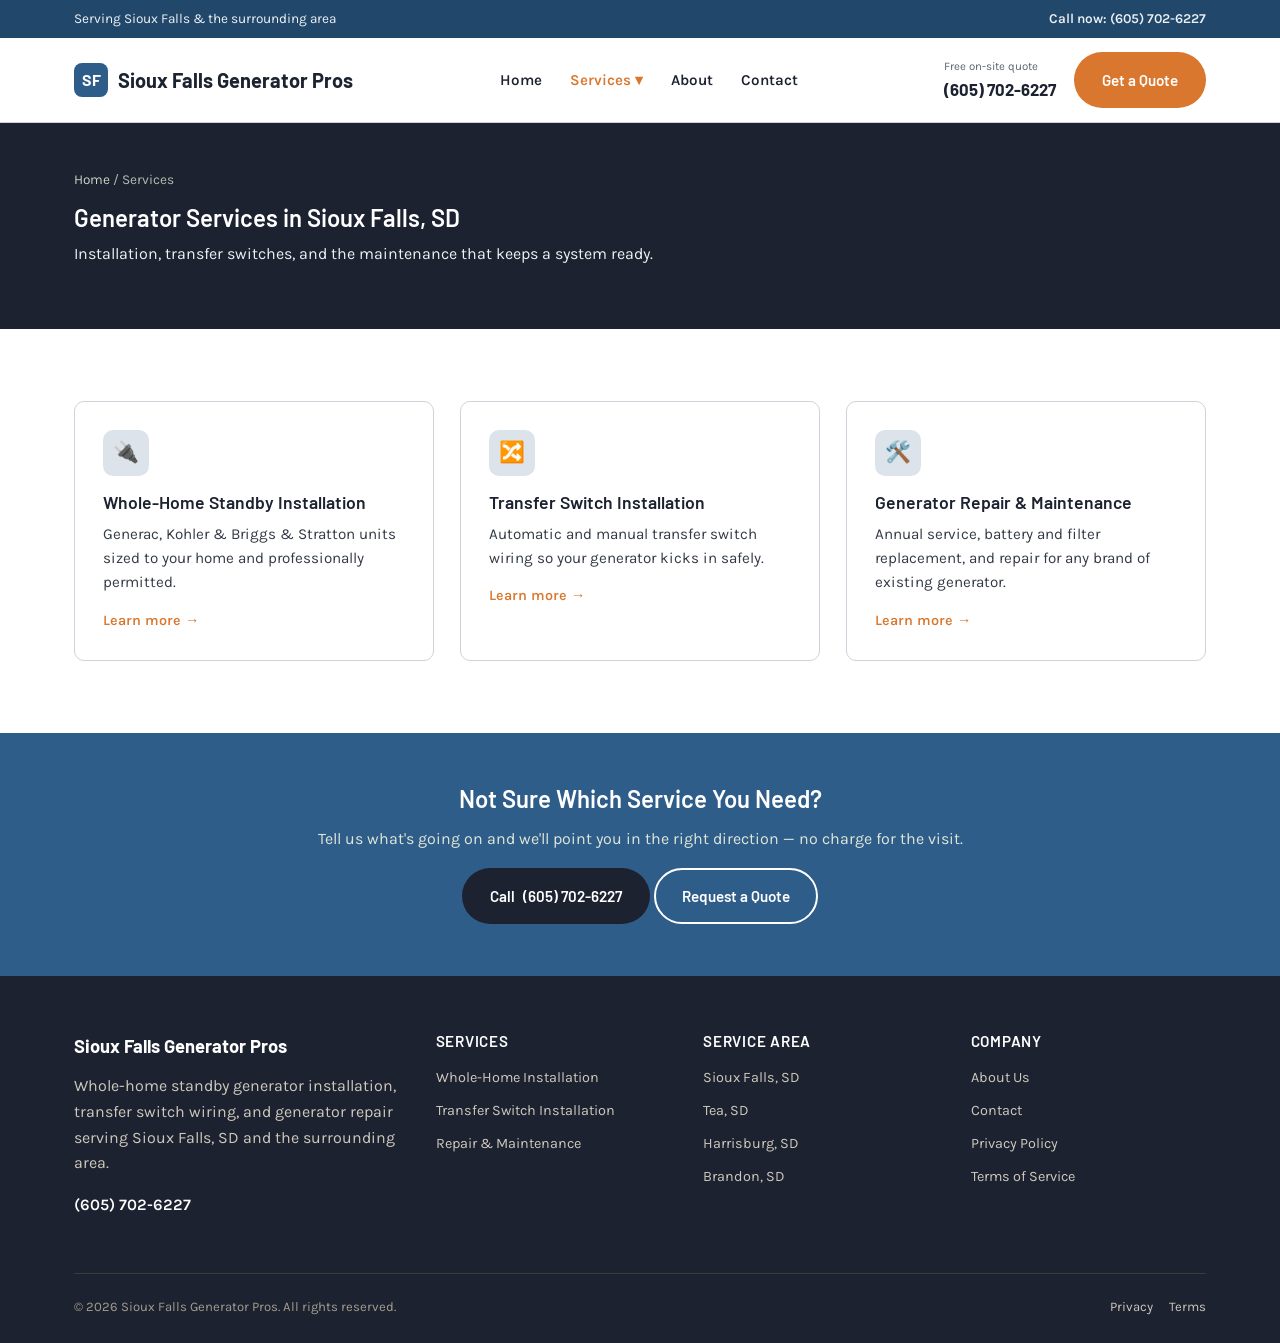
==== services/index.html @ bee2dbf3 "Initial commit" ====
<!DOCTYPE html>
<html lang="en">
<head>
<meta charset="UTF-8">
<meta name="viewport" content="width=device-width, initial-scale=1.0">
<title>Generator Services in Sioux Falls, SD</title>
<meta name="description" content="Whole-home standby generator installation, transfer switch wiring, and generator repair & maintenance in Sioux Falls, SD. Free written estimates.">
<link rel="canonical" href="https://siouxfallsgenerator.com/services/">

<meta property="og:type" content="website">
<meta property="og:site_name" content="Sioux Falls Generator Pros">
<meta property="og:title" content="Generator Services in Sioux Falls, SD">
<meta property="og:description" content="Whole-home standby generator installation, transfer switch wiring, and generator repair & maintenance in Sioux Falls, SD.">
<meta property="og:url" content="https://siouxfallsgenerator.com/services/">
<meta property="og:image" content="https://images.unsplash.com/photo-1741835063505-f76fdcb4d510?auto=format&fit=crop&w=1200&h=630&q=80">
<meta name="twitter:card" content="summary_large_image">
<meta name="twitter:title" content="Generator Services in Sioux Falls, SD">
<meta name="twitter:description" content="Whole-home standby generator installation, transfer switch wiring, and repair in Sioux Falls, SD.">

<script type="application/ld+json">
{
  "@context": "https://schema.org",
  "@type": "BreadcrumbList",
  "itemListElement": [
    { "@type": "ListItem", "position": 1, "name": "Home", "item": "https://siouxfallsgenerator.com/" },
    { "@type": "ListItem", "position": 2, "name": "Services" }
  ]
}
</script>

<link rel="preconnect" href="https://fonts.googleapis.com">
<link rel="preconnect" href="https://fonts.gstatic.com" crossorigin>
<link href="https://fonts.googleapis.com/css2?family=Karla:wght@400;500;600&family=Barlow:wght@600;700&display=swap" rel="stylesheet">
<link rel="stylesheet" href="../css/style.css">

<!-- Google Analytics 4 -->
<script async src="https://www.googletagmanager.com/gtag/js?id=G-G212NXBPZN"></script>
<script>
  window.dataLayer = window.dataLayer || [];
  function gtag(){dataLayer.push(arguments);}
  gtag('js', new Date());
  gtag('config', 'G-G212NXBPZN');
</script>

<!-- TODO: CallRail dynamic number insertion — paste your swap.js src here
<script id="callrail-swap" src="//cdn.callrail.com/companies/XXXXXXXXX/XXXXXXXXXXXXXXXX/12/swap.js" async></script>
-->

<script defer src="../js/config.js"></script>
<script defer src="../js/main.js"></script>
</head>
<body>

<div class="sfgp-topbar">
  <div class="sfgp-wrap">
    <span>Serving Sioux Falls & the surrounding area</span>
    <a class="js-phone-link" href="tel:+16057026227">Call now: <span class="js-phone-number">(605) 702-6227</span></a>
  </div>
</div>

<header class="sfgp-header">
  <div class="sfgp-wrap">
    <a href="../index.html" class="sfgp-logo">
      <span class="sfgp-logo-mark">SF</span>
      <span class="js-business-name">Sioux Falls Generator Pros</span>
    </a>
    <nav class="sfgp-nav js-site-nav">
      <a class="sfgp-nav-link" href="../index.html">Home</a>
      <div class="sfgp-has-dropdown js-has-dropdown">
        <a class="sfgp-nav-link" href="index.html" aria-current="page">Services ▾</a>
        <div class="sfgp-dropdown">
          <a href="whole-home-generator-installation.html">Whole-Home Standby Installation</a>
          <a href="transfer-switch-installation.html">Transfer Switch Installation</a>
          <a href="generator-repair-maintenance.html">Generator Repair & Maintenance</a>
        </div>
      </div>
      <a class="sfgp-nav-link" href="../about.html">About</a>
      <a class="sfgp-nav-link" href="../contact.html">Contact</a>
    </nav>
    <div class="sfgp-header-cta">
      <div class="sfgp-header-phone">
        <small>Free on-site quote</small>
        <a class="js-phone-link" href="tel:+16057026227"><span class="js-phone-number">(605) 702-6227</span></a>
      </div>
      <a href="../contact.html" class="sfgp-btn sfgp-btn-primary">Get a Quote</a>
      <button class="sfgp-nav-toggle js-nav-toggle" aria-label="Open menu" aria-expanded="false">☰</button>
    </div>
  </div>
</header>

<main>
  <section class="sfgp-page-header">
    <div class="sfgp-wrap">
      <p class="sfgp-breadcrumb"><a href="../index.html">Home</a> / Services</p>
      <h1>Generator Services in Sioux Falls, SD</h1>
      <p>Installation, transfer switches, and the maintenance that keeps a system ready.</p>
    </div>
  </section>

  <section class="sfgp-section">
    <div class="sfgp-wrap">
      <div class="sfgp-grid">
        <div class="sfgp-card">
          <div class="sfgp-card-icon">🔌</div>
          <h3>Whole-Home Standby Installation</h3>
          <p>Generac, Kohler & Briggs &amp; Stratton units sized to your home and professionally permitted.</p>
          <a class="sfgp-card-link" href="whole-home-generator-installation.html">Learn more →</a>
        </div>
        <div class="sfgp-card">
          <div class="sfgp-card-icon">🔀</div>
          <h3>Transfer Switch Installation</h3>
          <p>Automatic and manual transfer switch wiring so your generator kicks in safely.</p>
          <a class="sfgp-card-link" href="transfer-switch-installation.html">Learn more →</a>
        </div>
        <div class="sfgp-card">
          <div class="sfgp-card-icon">🛠️</div>
          <h3>Generator Repair & Maintenance</h3>
          <p>Annual service, battery and filter replacement, and repair for any brand of existing generator.</p>
          <a class="sfgp-card-link" href="generator-repair-maintenance.html">Learn more →</a>
        </div>
      </div>
    </div>
  </section>

  <section class="sfgp-cta-band">
    <div class="sfgp-wrap">
      <h2>Not Sure Which Service You Need?</h2>
      <p>Tell us what's going on and we'll point you in the right direction — no charge for the visit.</p>
      <a href="tel:+16057026227" class="sfgp-btn sfgp-btn-dark js-phone-link">Call <span class="js-phone-number">(605) 702-6227</span></a>
      <a href="../contact.html" class="sfgp-btn sfgp-btn-outline" style="border-color:#fff;color:#fff;">Request a Quote</a>
    </div>
  </section>
</main>

<footer class="sfgp-footer">
  <div class="sfgp-wrap">
    <div class="sfgp-footer-grid">
      <div>
        <div class="sfgp-footer-logo">Sioux Falls Generator Pros</div>
        <p>Whole-home standby generator installation, transfer switch wiring, and generator repair serving Sioux Falls, SD and the surrounding area.</p>
        <p class="js-phone-number" style="color:#fff;font-weight:600;">(605) 702-6227</p>
      </div>
      <div>
        <h4>Services</h4>
        <a href="whole-home-generator-installation.html">Whole-Home Installation</a>
        <a href="transfer-switch-installation.html">Transfer Switch Installation</a>
        <a href="generator-repair-maintenance.html">Repair & Maintenance</a>
      </div>
      <div>
        <h4>Service Area</h4>
        <a href="../index.html#service-area">Sioux Falls, SD</a>
        <a href="../index.html#service-area">Tea, SD</a>
        <a href="../index.html#service-area">Harrisburg, SD</a>
        <a href="../index.html#service-area">Brandon, SD</a>
      </div>
      <div>
        <h4>Company</h4>
        <a href="../about.html">About Us</a>
        <a href="../contact.html">Contact</a>
        <a href="../privacy-policy.html">Privacy Policy</a>
        <a href="../terms.html">Terms of Service</a>
      </div>
    </div>
    <div class="sfgp-footer-bottom">
      <span>© <span class="js-year">2026</span> Sioux Falls Generator Pros. All rights reserved.</span>
      <span><a href="../privacy-policy.html">Privacy</a><a href="../terms.html">Terms</a></span>
    </div>
  </div>
</footer>

<div class="sfgp-mobile-callbar">
  <a href="tel:+16057026227" class="js-phone-link">Call Now — Free Quote: <span class="js-phone-number">(605) 702-6227</span></a>
</div>

</body>
</html>
---- css/style.css ----
/* =========================================================
   Sioux Falls Generator Pros — stylesheet
   Naming convention: sfgp-<component>[-<modifier>]
   ========================================================= */

:root {
  --sfgp-charcoal: #1c2230;
  --sfgp-stone: #5b6472;
  --sfgp-stone-dark: #333a46;
  --sfgp-sand: #eef1f5;
  --sfgp-sand-deep: #dde3ea;
  --sfgp-moss: #2f5d8a;
  --sfgp-moss-dark: #21486b;
  --sfgp-clay: #d9772e;
  --sfgp-clay-dark: #b85f1e;
  --sfgp-white: #ffffff;
  --sfgp-line: #ccd3db;

  --sfgp-font-head: "Barlow", "Segoe UI", sans-serif;
  --sfgp-font-body: "Karla", "Segoe UI", sans-serif;

  --sfgp-radius: 10px;
  --sfgp-shadow: 0 12px 30px -14px rgba(28, 34, 48, 0.35);
  --sfgp-max: 1180px;
}

* { box-sizing: border-box; }
html { scroll-behavior: smooth; }
body {
  margin: 0;
  font-family: var(--sfgp-font-body);
  color: var(--sfgp-charcoal);
  background: var(--sfgp-white);
  line-height: 1.6;
  -webkit-font-smoothing: antialiased;
}
img { max-width: 100%; display: block; }
a { color: inherit; text-decoration: none; }
h1, h2, h3, h4 {
  font-family: var(--sfgp-font-head);
  font-weight: 600;
  line-height: 1.2;
  margin: 0 0 0.5em;
  color: var(--sfgp-charcoal);
}
p { margin: 0 0 1em; }
ul { margin: 0; padding: 0; list-style: none; }

.sfgp-wrap {
  max-width: var(--sfgp-max);
  margin: 0 auto;
  padding: 0 24px;
}

.sfgp-eyebrow {
  display: inline-block;
  font-family: var(--sfgp-font-head);
  font-size: 0.78rem;
  font-weight: 600;
  letter-spacing: 0.08em;
  text-transform: uppercase;
  color: var(--sfgp-clay);
  margin-bottom: 0.6em;
}

/* ---------- Buttons ---------- */
.sfgp-btn {
  display: inline-flex;
  align-items: center;
  justify-content: center;
  gap: 8px;
  padding: 14px 26px;
  border-radius: 999px;
  font-family: var(--sfgp-font-head);
  font-weight: 600;
  font-size: 0.95rem;
  border: 2px solid transparent;
  cursor: pointer;
  transition: transform 0.15s ease, background 0.15s ease, color 0.15s ease;
}
.sfgp-btn:hover { transform: translateY(-1px); }
.sfgp-btn-primary {
  background: var(--sfgp-clay);
  color: var(--sfgp-white);
}
.sfgp-btn-primary:hover { background: var(--sfgp-clay-dark); }
.sfgp-btn-dark {
  background: var(--sfgp-charcoal);
  color: var(--sfgp-white);
}
.sfgp-btn-dark:hover { background: #111; }
.sfgp-btn-outline {
  background: transparent;
  border-color: var(--sfgp-charcoal);
  color: var(--sfgp-charcoal);
}
.sfgp-btn-outline:hover { background: var(--sfgp-charcoal); color: var(--sfgp-white); }
.sfgp-btn-block { width: 100%; }

/* ---------- Top utility bar ---------- */
.sfgp-topbar {
  background: var(--sfgp-moss-dark);
  color: var(--sfgp-sand);
  font-size: 0.85rem;
}
.sfgp-topbar .sfgp-wrap {
  display: flex;
  justify-content: space-between;
  align-items: center;
  padding-top: 8px;
  padding-bottom: 8px;
  gap: 12px;
  flex-wrap: wrap;
}
.sfgp-topbar a { font-weight: 600; }
.sfgp-topbar a:hover { color: var(--sfgp-white); }

/* ---------- Header / nav ---------- */
.sfgp-header {
  background: var(--sfgp-white);
  border-bottom: 1px solid var(--sfgp-line);
  position: sticky;
  top: 0;
  z-index: 50;
}
.sfgp-header .sfgp-wrap {
  display: flex;
  align-items: center;
  justify-content: space-between;
  padding-top: 14px;
  padding-bottom: 14px;
  gap: 16px;
}
.sfgp-logo {
  font-family: var(--sfgp-font-head);
  font-weight: 700;
  font-size: 1.25rem;
  color: var(--sfgp-charcoal);
  display: flex;
  align-items: center;
  gap: 10px;
  white-space: nowrap;
}
.sfgp-logo-mark {
  width: 34px;
  height: 34px;
  border-radius: 8px;
  background: var(--sfgp-moss);
  color: var(--sfgp-white);
  display: flex;
  align-items: center;
  justify-content: center;
  font-size: 1rem;
  flex: none;
}

.sfgp-nav {
  display: flex;
  align-items: center;
  gap: 28px;
}
.sfgp-nav-link {
  font-weight: 600;
  font-size: 0.95rem;
  padding: 8px 0;
}
.sfgp-nav-link:hover { color: var(--sfgp-clay); }
.sfgp-nav-link[aria-current="page"] { color: var(--sfgp-clay); }

.sfgp-has-dropdown { position: relative; }
.sfgp-dropdown {
  position: absolute;
  top: 100%;
  left: 0;
  background: var(--sfgp-white);
  border: 1px solid var(--sfgp-line);
  border-radius: var(--sfgp-radius);
  box-shadow: var(--sfgp-shadow);
  min-width: 260px;
  padding: 8px;
  display: none;
  z-index: 60;
}
.sfgp-has-dropdown:hover .sfgp-dropdown,
.sfgp-has-dropdown.is-open .sfgp-dropdown {
  display: block;
}
.sfgp-dropdown a {
  display: block;
  padding: 10px 12px;
  border-radius: 6px;
  font-size: 0.92rem;
  font-weight: 500;
}
.sfgp-dropdown a:hover { background: var(--sfgp-sand); color: var(--sfgp-clay-dark); }

.sfgp-header-cta {
  display: flex;
  align-items: center;
  gap: 18px;
}
.sfgp-header-phone {
  font-family: var(--sfgp-font-head);
  font-weight: 700;
  font-size: 1.05rem;
  color: var(--sfgp-charcoal);
  white-space: nowrap;
}
.sfgp-header-phone small {
  display: block;
  font-family: var(--sfgp-font-body);
  font-weight: 400;
  font-size: 0.72rem;
  color: var(--sfgp-stone);
}

.sfgp-nav-toggle {
  display: none;
  background: none;
  border: 1px solid var(--sfgp-line);
  border-radius: 8px;
  padding: 8px 10px;
  font-size: 1.2rem;
  cursor: pointer;
}

/* ---------- Hero ---------- */
.sfgp-hero {
  background: linear-gradient(180deg, var(--sfgp-sand) 0%, var(--sfgp-white) 100%);
  padding: 56px 0 64px;
}
.sfgp-hero .sfgp-wrap {
  display: grid;
  grid-template-columns: 1.1fr 0.9fr;
  gap: 48px;
  align-items: start;
}
.sfgp-hero h1 { font-size: clamp(2rem, 3.4vw, 2.75rem); }
.sfgp-hero-lede { font-size: 1.1rem; color: var(--sfgp-stone-dark); max-width: 54ch; }
.sfgp-hero-badges {
  display: flex;
  gap: 14px;
  flex-wrap: wrap;
  margin: 22px 0;
}
.sfgp-badge {
  font-size: 0.85rem;
  font-weight: 600;
  background: var(--sfgp-white);
  border: 1px solid var(--sfgp-line);
  padding: 8px 14px;
  border-radius: 999px;
}
.sfgp-hero-actions { display: flex; gap: 14px; flex-wrap: wrap; margin-top: 8px; }
.sfgp-hero-image {
  border-radius: var(--sfgp-radius);
  overflow: hidden;
  box-shadow: var(--sfgp-shadow);
}
.sfgp-hero-image img { width: 100%; height: 100%; object-fit: cover; min-height: 320px; }

/* ---------- Quote form card ---------- */
.sfgp-quote-card {
  background: var(--sfgp-white);
  border: 1px solid var(--sfgp-line);
  border-radius: var(--sfgp-radius);
  box-shadow: var(--sfgp-shadow);
  padding: 26px;
}
.sfgp-quote-card h3 { font-size: 1.15rem; margin-bottom: 4px; }
.sfgp-quote-card .sfgp-form-sub { color: var(--sfgp-stone); font-size: 0.9rem; margin-bottom: 18px; }
.sfgp-field { margin-bottom: 14px; }
.sfgp-field label {
  display: block;
  font-size: 0.82rem;
  font-weight: 600;
  margin-bottom: 6px;
  color: var(--sfgp-stone-dark);
}
.sfgp-field input,
.sfgp-field select,
.sfgp-field textarea {
  width: 100%;
  padding: 12px 14px;
  border: 1px solid var(--sfgp-line);
  border-radius: 8px;
  font-family: var(--sfgp-font-body);
  font-size: 0.95rem;
  background: var(--sfgp-sand);
}
.sfgp-field textarea { min-height: 90px; resize: vertical; }
.sfgp-field input:focus,
.sfgp-field select:focus,
.sfgp-field textarea:focus {
  outline: 2px solid var(--sfgp-moss);
  outline-offset: 1px;
  background: var(--sfgp-white);
}
.sfgp-honeypot { position: absolute; left: -9999px; opacity: 0; height: 0; }
.sfgp-form-fine { font-size: 0.78rem; color: var(--sfgp-stone); margin-top: 10px; text-align: center; }
.sfgp-form-message {
  margin-top: 14px;
  padding: 12px 14px;
  border-radius: 8px;
  background: #eaf1e6;
  border: 1px solid #c6dab9;
  font-size: 0.9rem;
  display: none;
}
.sfgp-form-message.is-visible { display: block; }
.sfgp-form-message--error { background: #fbe9e4; border-color: #eec3b5; color: var(--sfgp-clay-dark); }

/* ---------- Sections ---------- */
.sfgp-section { padding: 72px 0; }
.sfgp-section-alt { background: var(--sfgp-sand); }
.sfgp-section-dark { background: var(--sfgp-charcoal); color: var(--sfgp-sand); }
.sfgp-section-dark h2, .sfgp-section-dark h3 { color: var(--sfgp-white); }
.sfgp-section-head { max-width: 680px; margin: 0 auto 44px; text-align: center; }
.sfgp-section-head h2 { font-size: clamp(1.6rem, 2.6vw, 2.1rem); }
.sfgp-section-head p { color: var(--sfgp-stone); }

/* ---------- Card grid ---------- */
.sfgp-grid {
  display: grid;
  grid-template-columns: repeat(3, 1fr);
  gap: 26px;
}
.sfgp-grid-2 { grid-template-columns: repeat(2, 1fr); }
.sfgp-grid-4 { grid-template-columns: repeat(4, 1fr); }

.sfgp-card {
  background: var(--sfgp-white);
  border: 1px solid var(--sfgp-line);
  border-radius: var(--sfgp-radius);
  padding: 28px;
  transition: box-shadow 0.15s ease, transform 0.15s ease;
}
.sfgp-card:hover { box-shadow: var(--sfgp-shadow); transform: translateY(-2px); }
.sfgp-card-icon {
  width: 46px;
  height: 46px;
  border-radius: 10px;
  background: var(--sfgp-sand-deep);
  color: var(--sfgp-moss-dark);
  display: flex;
  align-items: center;
  justify-content: center;
  font-size: 1.3rem;
  margin-bottom: 16px;
}
.sfgp-card h3 { font-size: 1.1rem; }
.sfgp-card p { color: var(--sfgp-stone-dark); font-size: 0.95rem; margin-bottom: 12px; }
.sfgp-card-link { font-weight: 600; color: var(--sfgp-clay); font-size: 0.9rem; }
.sfgp-card-link:hover { text-decoration: underline; }

/* ---------- Media + text row ---------- */
.sfgp-split {
  display: grid;
  grid-template-columns: 1fr 1fr;
  gap: 48px;
  align-items: center;
}
.sfgp-split.sfgp-split-reverse .sfgp-split-media { order: 2; }
.sfgp-split-media img {
  border-radius: var(--sfgp-radius);
  box-shadow: var(--sfgp-shadow);
  width: 100%;
  height: 340px;
  object-fit: cover;
}
.sfgp-split-body .sfgp-eyebrow { display: block; }
.sfgp-list-check li {
  position: relative;
  padding-left: 28px;
  margin-bottom: 10px;
  font-size: 0.96rem;
}
.sfgp-list-check li::before {
  content: "✓";
  position: absolute;
  left: 0;
  top: 0;
  color: var(--sfgp-moss);
  font-weight: 700;
}

/* ---------- Pricing table ---------- */
.sfgp-table-wrap { overflow-x: auto; }
.sfgp-table {
  width: 100%;
  border-collapse: collapse;
  background: var(--sfgp-white);
  border: 1px solid var(--sfgp-line);
  border-radius: var(--sfgp-radius);
  overflow: hidden;
}
.sfgp-table th, .sfgp-table td {
  text-align: left;
  padding: 14px 18px;
  border-bottom: 1px solid var(--sfgp-line);
  font-size: 0.92rem;
}
.sfgp-table th {
  background: var(--sfgp-moss-dark);
  color: var(--sfgp-white);
  font-family: var(--sfgp-font-head);
  font-weight: 600;
}
.sfgp-table tr:last-child td { border-bottom: none; }
.sfgp-table-note { font-size: 0.85rem; color: var(--sfgp-stone); margin-top: 12px; }

/* ---------- Process steps ---------- */
.sfgp-steps {
  display: grid;
  grid-template-columns: repeat(5, 1fr);
  gap: 22px;
  counter-reset: step;
}
.sfgp-step { position: relative; padding-top: 8px; }
.sfgp-step-num {
  width: 40px;
  height: 40px;
  border-radius: 50%;
  background: var(--sfgp-clay);
  color: var(--sfgp-white);
  display: flex;
  align-items: center;
  justify-content: center;
  font-family: var(--sfgp-font-head);
  font-weight: 700;
  margin-bottom: 14px;
}
.sfgp-step h3 { font-size: 1rem; }
.sfgp-step p { font-size: 0.88rem; color: var(--sfgp-stone-dark); }

/* ---------- Service area chips ---------- */
.sfgp-chip-row { display: flex; flex-wrap: wrap; gap: 10px; }
.sfgp-chip {
  background: var(--sfgp-white);
  border: 1px solid var(--sfgp-line);
  padding: 9px 16px;
  border-radius: 999px;
  font-size: 0.88rem;
  font-weight: 600;
}

/* ---------- FAQ (native details/summary) ---------- */
.sfgp-faq { max-width: 820px; margin: 0 auto; }
.sfgp-faq-item {
  border-bottom: 1px solid var(--sfgp-line);
  padding: 6px 0;
}
.sfgp-faq-item summary {
  cursor: pointer;
  font-family: var(--sfgp-font-head);
  font-weight: 600;
  font-size: 1.02rem;
  padding: 14px 4px;
  list-style: none;
  display: flex;
  justify-content: space-between;
  align-items: center;
}
.sfgp-faq-item summary::-webkit-details-marker { display: none; }
.sfgp-faq-item summary::after {
  content: "+";
  font-size: 1.4rem;
  color: var(--sfgp-clay);
  margin-left: 12px;
  flex: none;
}
.sfgp-faq-item[open] summary::after { content: "–"; }
.sfgp-faq-item p { padding: 0 4px 16px; color: var(--sfgp-stone-dark); }

/* ---------- Trust / why us bullets ---------- */
.sfgp-trust-grid { display: grid; grid-template-columns: repeat(4, 1fr); gap: 24px; }
.sfgp-trust-item { text-align: center; }
.sfgp-trust-icon {
  width: 54px;
  height: 54px;
  margin: 0 auto 14px;
  border-radius: 50%;
  background: var(--sfgp-moss);
  color: var(--sfgp-white);
  display: flex;
  align-items: center;
  justify-content: center;
  font-size: 1.4rem;
}
.sfgp-trust-item h3 { font-size: 1rem; }
.sfgp-trust-item p { font-size: 0.88rem; color: var(--sfgp-stone); }

/* ---------- CTA band ---------- */
.sfgp-cta-band {
  background: var(--sfgp-moss);
  color: var(--sfgp-white);
  padding: 52px 0;
  text-align: center;
}
.sfgp-cta-band h2 { color: var(--sfgp-white); }
.sfgp-cta-band p { color: #dfe7d8; }

/* ---------- Page header (interior pages) ---------- */
.sfgp-page-header {
  background: var(--sfgp-charcoal);
  color: var(--sfgp-sand);
  padding: 46px 0;
}
.sfgp-page-header h1 { color: var(--sfgp-white); margin-bottom: 8px; }
.sfgp-breadcrumb { font-size: 0.85rem; color: #b7bcae; }
.sfgp-breadcrumb a { color: #cfd6c4; }
.sfgp-breadcrumb a:hover { color: var(--sfgp-white); }

/* ---------- Footer ---------- */
.sfgp-footer {
  background: var(--sfgp-charcoal);
  color: #cfc9bd;
  padding: 56px 0 26px;
}
.sfgp-footer-grid {
  display: grid;
  grid-template-columns: 1.4fr 1fr 1fr 1fr;
  gap: 32px;
  margin-bottom: 40px;
}
.sfgp-footer h4 {
  color: var(--sfgp-white);
  font-size: 0.95rem;
  text-transform: uppercase;
  letter-spacing: 0.05em;
  margin-bottom: 16px;
}
.sfgp-footer a { font-size: 0.9rem; display: block; margin-bottom: 10px; color: #cfc9bd; }
.sfgp-footer a:hover { color: var(--sfgp-white); }
.sfgp-footer-logo { color: var(--sfgp-white); font-family: var(--sfgp-font-head); font-weight: 700; font-size: 1.15rem; margin-bottom: 12px; }
.sfgp-footer-bottom {
  border-top: 1px solid #3c3a34;
  padding-top: 22px;
  display: flex;
  justify-content: space-between;
  flex-wrap: wrap;
  gap: 10px;
  font-size: 0.82rem;
  color: #a49d8f;
}
.sfgp-footer-bottom a { display: inline; margin: 0 0 0 16px; font-size: 0.82rem; }

/* ---------- Sticky mobile call bar ---------- */
.sfgp-mobile-callbar {
  display: none;
  position: fixed;
  bottom: 0;
  left: 0;
  right: 0;
  background: var(--sfgp-clay);
  z-index: 80;
}
.sfgp-mobile-callbar a {
  display: block;
  text-align: center;
  color: var(--sfgp-white);
  font-family: var(--sfgp-font-head);
  font-weight: 700;
  padding: 14px;
  font-size: 1rem;
}

/* ---------- Utility ---------- */
.sfgp-center { text-align: center; }
.sfgp-mt-0 { margin-top: 0; }
.sfgp-text-stone { color: var(--sfgp-stone); }

/* =========================================================
   Responsive
   ========================================================= */
@media (max-width: 980px) {
  .sfgp-hero .sfgp-wrap { grid-template-columns: 1fr; }
  .sfgp-hero-image { order: -1; }
  .sfgp-split { grid-template-columns: 1fr; }
  .sfgp-split.sfgp-split-reverse .sfgp-split-media { order: -1; }
  .sfgp-grid { grid-template-columns: repeat(2, 1fr); }
  .sfgp-steps { grid-template-columns: repeat(3, 1fr); }
  .sfgp-trust-grid { grid-template-columns: repeat(2, 1fr); }
  .sfgp-footer-grid { grid-template-columns: 1fr 1fr; }
}

@media (max-width: 860px) {
  .sfgp-topbar { display: none; }
  .sfgp-nav-toggle { display: inline-flex; }
  .sfgp-nav {
    position: absolute;
    top: 100%;
    left: 0;
    right: 0;
    background: var(--sfgp-white);
    border-bottom: 1px solid var(--sfgp-line);
    flex-direction: column;
    align-items: stretch;
    gap: 0;
    padding: 8px 24px 18px;
    display: none;
  }
  .sfgp-nav.is-open { display: flex; }
  .sfgp-nav-link { padding: 12px 0; border-bottom: 1px solid var(--sfgp-line); }
  .sfgp-has-dropdown .sfgp-dropdown {
    position: static;
    display: none;
    box-shadow: none;
    border: none;
    padding: 0 0 8px 12px;
  }
  .sfgp-has-dropdown.is-open .sfgp-dropdown { display: block; }
  .sfgp-header-phone { display: none; }
  .sfgp-mobile-callbar { display: block; }
  body { padding-bottom: 52px; }
}

@media (max-width: 700px) {
  .sfgp-grid, .sfgp-grid-2, .sfgp-grid-4 { grid-template-columns: 1fr; }
  .sfgp-steps { grid-template-columns: 1fr 1fr; }
  .sfgp-trust-grid { grid-template-columns: 1fr; }
  .sfgp-footer-grid { grid-template-columns: 1fr; gap: 26px; }
  .sfgp-footer-bottom { flex-direction: column; }
  .sfgp-footer-bottom a { margin: 0 16px 0 0; }
  .sfgp-section { padding: 52px 0; }
}
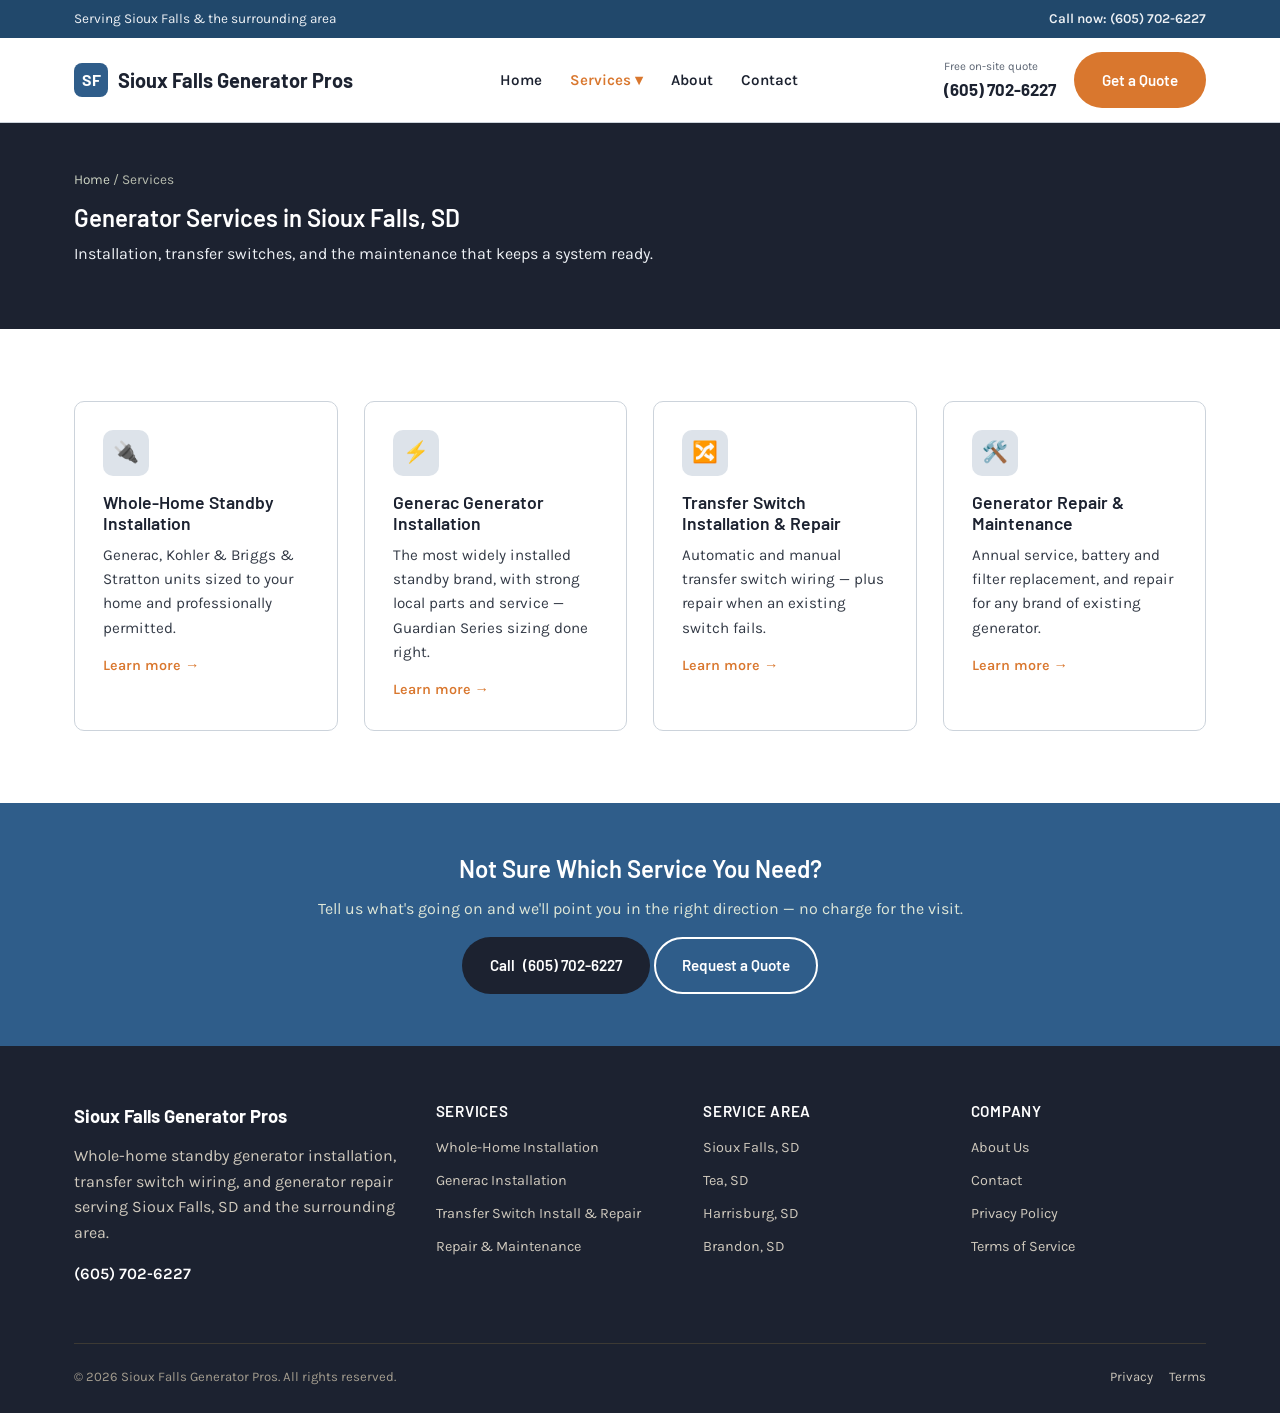
==== commit 540498fb: "Update service offerings in index.html" ====
--- a/services/index.html
+++ b/services/index.html
@@ -1,6 +1,6 @@
 <!DOCTYPE html>
 <html lang="en">
-<head>
+<head><link rel="icon" type="image/svg+xml" href="/favicon.svg">
 <meta charset="UTF-8">
 <meta name="viewport" content="width=device-width, initial-scale=1.0">
 <title>Generator Services in Sioux Falls, SD</title>
@@ -60,29 +60,30 @@
 
 <header class="sfgp-header">
   <div class="sfgp-wrap">
-    <a href="../index.html" class="sfgp-logo">
+    <a href="../index" class="sfgp-logo">
       <span class="sfgp-logo-mark">SF</span>
       <span class="js-business-name">Sioux Falls Generator Pros</span>
     </a>
     <nav class="sfgp-nav js-site-nav">
-      <a class="sfgp-nav-link" href="../index.html">Home</a>
+      <a class="sfgp-nav-link" href="../index">Home</a>
       <div class="sfgp-has-dropdown js-has-dropdown">
-        <a class="sfgp-nav-link" href="index.html" aria-current="page">Services ▾</a>
+        <a class="sfgp-nav-link" href="index" aria-current="page">Services ▾</a>
         <div class="sfgp-dropdown">
-          <a href="whole-home-generator-installation.html">Whole-Home Standby Installation</a>
-          <a href="transfer-switch-installation.html">Transfer Switch Installation</a>
-          <a href="generator-repair-maintenance.html">Generator Repair & Maintenance</a>
+          <a href="whole-home-generator-installation">Whole-Home Standby Installation</a>
+          <a href="generac-generator-installation">Generac Generator Installation</a>
+          <a href="transfer-switch-installation">Transfer Switch Installation & Repair</a>
+          <a href="generator-repair-maintenance">Generator Repair & Maintenance</a>
         </div>
       </div>
-      <a class="sfgp-nav-link" href="../about.html">About</a>
-      <a class="sfgp-nav-link" href="../contact.html">Contact</a>
+      <a class="sfgp-nav-link" href="../about">About</a>
+      <a class="sfgp-nav-link" href="../contact">Contact</a>
     </nav>
     <div class="sfgp-header-cta">
       <div class="sfgp-header-phone">
         <small>Free on-site quote</small>
         <a class="js-phone-link" href="tel:+16057026227"><span class="js-phone-number">(605) 702-6227</span></a>
       </div>
-      <a href="../contact.html" class="sfgp-btn sfgp-btn-primary">Get a Quote</a>
+      <a href="../contact" class="sfgp-btn sfgp-btn-primary">Get a Quote</a>
       <button class="sfgp-nav-toggle js-nav-toggle" aria-label="Open menu" aria-expanded="false">☰</button>
     </div>
   </div>
@@ -91,7 +92,7 @@
 <main>
   <section class="sfgp-page-header">
     <div class="sfgp-wrap">
-      <p class="sfgp-breadcrumb"><a href="../index.html">Home</a> / Services</p>
+      <p class="sfgp-breadcrumb"><a href="../index">Home</a> / Services</p>
       <h1>Generator Services in Sioux Falls, SD</h1>
       <p>Installation, transfer switches, and the maintenance that keeps a system ready.</p>
     </div>
@@ -99,24 +100,30 @@
 
   <section class="sfgp-section">
     <div class="sfgp-wrap">
-      <div class="sfgp-grid">
+      <div class="sfgp-grid sfgp-grid-4">
         <div class="sfgp-card">
           <div class="sfgp-card-icon">🔌</div>
           <h3>Whole-Home Standby Installation</h3>
           <p>Generac, Kohler & Briggs &amp; Stratton units sized to your home and professionally permitted.</p>
-          <a class="sfgp-card-link" href="whole-home-generator-installation.html">Learn more →</a>
+          <a class="sfgp-card-link" href="whole-home-generator-installation">Learn more →</a>
+        </div>
+        <div class="sfgp-card">
+          <div class="sfgp-card-icon">⚡</div>
+          <h3>Generac Generator Installation</h3>
+          <p>The most widely installed standby brand, with strong local parts and service — Guardian Series sizing done right.</p>
+          <a class="sfgp-card-link" href="generac-generator-installation">Learn more →</a>
         </div>
         <div class="sfgp-card">
           <div class="sfgp-card-icon">🔀</div>
-          <h3>Transfer Switch Installation</h3>
-          <p>Automatic and manual transfer switch wiring so your generator kicks in safely.</p>
-          <a class="sfgp-card-link" href="transfer-switch-installation.html">Learn more →</a>
+          <h3>Transfer Switch Installation & Repair</h3>
+          <p>Automatic and manual transfer switch wiring — plus repair when an existing switch fails.</p>
+          <a class="sfgp-card-link" href="transfer-switch-installation">Learn more →</a>
         </div>
         <div class="sfgp-card">
           <div class="sfgp-card-icon">🛠️</div>
           <h3>Generator Repair & Maintenance</h3>
           <p>Annual service, battery and filter replacement, and repair for any brand of existing generator.</p>
-          <a class="sfgp-card-link" href="generator-repair-maintenance.html">Learn more →</a>
+          <a class="sfgp-card-link" href="generator-repair-maintenance">Learn more →</a>
         </div>
       </div>
     </div>
@@ -127,7 +134,7 @@
       <h2>Not Sure Which Service You Need?</h2>
       <p>Tell us what's going on and we'll point you in the right direction — no charge for the visit.</p>
       <a href="tel:+16057026227" class="sfgp-btn sfgp-btn-dark js-phone-link">Call <span class="js-phone-number">(605) 702-6227</span></a>
-      <a href="../contact.html" class="sfgp-btn sfgp-btn-outline" style="border-color:#fff;color:#fff;">Request a Quote</a>
+      <a href="../contact" class="sfgp-btn sfgp-btn-outline" style="border-color:#fff;color:#fff;">Request a Quote</a>
     </div>
   </section>
 </main>
@@ -142,28 +149,29 @@
       </div>
       <div>
         <h4>Services</h4>
-        <a href="whole-home-generator-installation.html">Whole-Home Installation</a>
-        <a href="transfer-switch-installation.html">Transfer Switch Installation</a>
-        <a href="generator-repair-maintenance.html">Repair & Maintenance</a>
+        <a href="whole-home-generator-installation">Whole-Home Installation</a>
+        <a href="generac-generator-installation">Generac Installation</a>
+        <a href="transfer-switch-installation">Transfer Switch Install &amp; Repair</a>
+        <a href="generator-repair-maintenance">Repair & Maintenance</a>
       </div>
       <div>
         <h4>Service Area</h4>
-        <a href="../index.html#service-area">Sioux Falls, SD</a>
-        <a href="../index.html#service-area">Tea, SD</a>
-        <a href="../index.html#service-area">Harrisburg, SD</a>
-        <a href="../index.html#service-area">Brandon, SD</a>
+        <a href="../index#service-area">Sioux Falls, SD</a>
+        <a href="../index#service-area">Tea, SD</a>
+        <a href="../index#service-area">Harrisburg, SD</a>
+        <a href="../index#service-area">Brandon, SD</a>
       </div>
       <div>
         <h4>Company</h4>
-        <a href="../about.html">About Us</a>
-        <a href="../contact.html">Contact</a>
-        <a href="../privacy-policy.html">Privacy Policy</a>
-        <a href="../terms.html">Terms of Service</a>
+        <a href="../about">About Us</a>
+        <a href="../contact">Contact</a>
+        <a href="../privacy-policy">Privacy Policy</a>
+        <a href="../terms">Terms of Service</a>
       </div>
     </div>
     <div class="sfgp-footer-bottom">
       <span>© <span class="js-year">2026</span> Sioux Falls Generator Pros. All rights reserved.</span>
-      <span><a href="../privacy-policy.html">Privacy</a><a href="../terms.html">Terms</a></span>
+      <span><a href="../privacy-policy">Privacy</a><a href="../terms">Terms</a></span>
     </div>
   </div>
 </footer>
